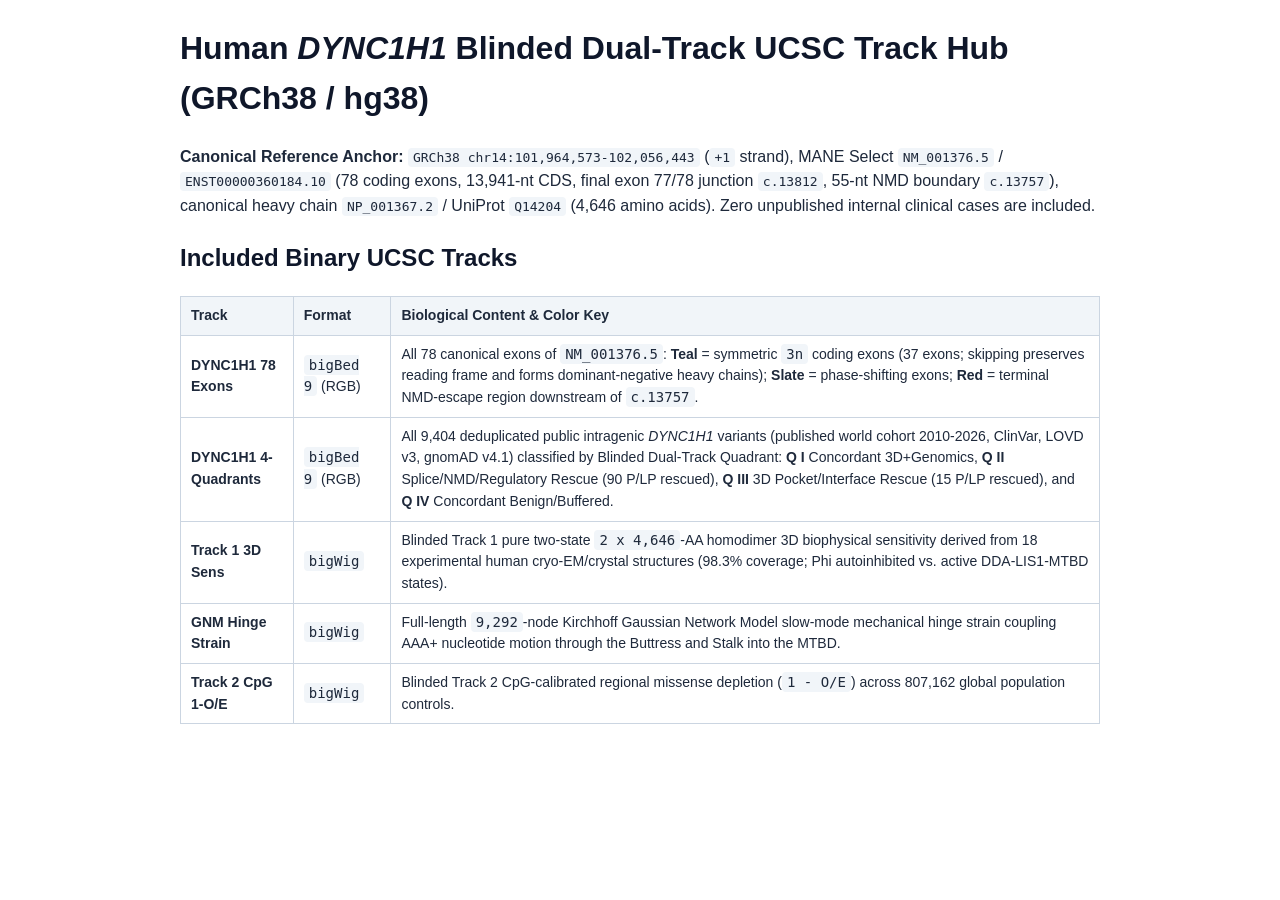
==== GRCh38/DYNC1H1_TrackHub_Doc.html @ 26295774 "Add files via upload" ====
<!DOCTYPE html>
<html lang="en">
<head>
  <meta charset="utf-8">
  <title>DYNC1H1 Blinded Dual-Track UCSC Track Hub (GRCh38)</title>
  <style>
    body { font-family: -apple-system, BlinkMacSystemFont, "Segoe UI", Roboto, sans-serif; max-width: 920px; margin: 24px auto; line-height: 1.55; color: #1e293b; padding: 0 16px; }
    h1, h2 { color: #0f172a; }
    table { border-collapse: collapse; width: 100%; margin: 16px 0; font-size: 14px; }
    th, td { border: 1px solid #cbd5e1; padding: 8px 10px; text-align: left; }
    th { background: #f1f5f9; }
    code { background: #f1f5f9; padding: 2px 5px; border-radius: 4px; }
  </style>
</head>
<body>
  <h1>Human <i>DYNC1H1</i> Blinded Dual-Track UCSC Track Hub (GRCh38 / hg38)</h1>
  <p><b>Canonical Reference Anchor:</b> <code>GRCh38 chr14:101,964,573-102,056,443</code> (<code>+1</code> strand), MANE Select <code>NM_001376.5</code> / <code>ENST00000360184.10</code> (78 coding exons, 13,941-nt CDS, final exon 77/78 junction <code>c.13812</code>, 55-nt NMD boundary <code>c.13757</code>), canonical heavy chain <code>NP_001367.2</code> / UniProt <code>Q14204</code> (4,646 amino acids). Zero unpublished internal clinical cases are included.</p>

  <h2>Included Binary UCSC Tracks</h2>
  <table>
    <thead>
      <tr><th>Track</th><th>Format</th><th>Biological Content &amp; Color Key</th></tr>
    </thead>
    <tbody>
      <tr>
        <td><b>DYNC1H1 78 Exons</b></td>
        <td><code>bigBed 9</code> (RGB)</td>
        <td>All 78 canonical exons of <code>NM_001376.5</code>: <b>Teal</b> = symmetric <code>3n</code> coding exons (37 exons; skipping preserves reading frame and forms dominant-negative heavy chains); <b>Slate</b> = phase-shifting exons; <b>Red</b> = terminal NMD-escape region downstream of <code>c.13757</code>.</td>
      </tr>
      <tr>
        <td><b>DYNC1H1 4-Quadrants</b></td>
        <td><code>bigBed 9</code> (RGB)</td>
        <td>All 9,404 deduplicated public intragenic <i>DYNC1H1</i> variants (published world cohort 2010-2026, ClinVar, LOVD v3, gnomAD v4.1) classified by Blinded Dual-Track Quadrant: <b>Q I</b> Concordant 3D+Genomics, <b>Q II</b> Splice/NMD/Regulatory Rescue (90 P/LP rescued), <b>Q III</b> 3D Pocket/Interface Rescue (15 P/LP rescued), and <b>Q IV</b> Concordant Benign/Buffered.</td>
      </tr>
      <tr>
        <td><b>Track 1 3D Sens</b></td>
        <td><code>bigWig</code></td>
        <td>Blinded Track 1 pure two-state <code>2 x 4,646</code>-AA homodimer 3D biophysical sensitivity derived from 18 experimental human cryo-EM/crystal structures (98.3% coverage; Phi autoinhibited vs. active DDA-LIS1-MTBD states).</td>
      </tr>
      <tr>
        <td><b>GNM Hinge Strain</b></td>
        <td><code>bigWig</code></td>
        <td>Full-length <code>9,292</code>-node Kirchhoff Gaussian Network Model slow-mode mechanical hinge strain coupling AAA+ nucleotide motion through the Buttress and Stalk into the MTBD.</td>
      </tr>
      <tr>
        <td><b>Track 2 CpG 1-O/E</b></td>
        <td><code>bigWig</code></td>
        <td>Blinded Track 2 CpG-calibrated regional missense depletion (<code>1 - O/E</code>) across 807,162 global population controls.</td>
      </tr>
    </tbody>
  </table>
</body>
</html>
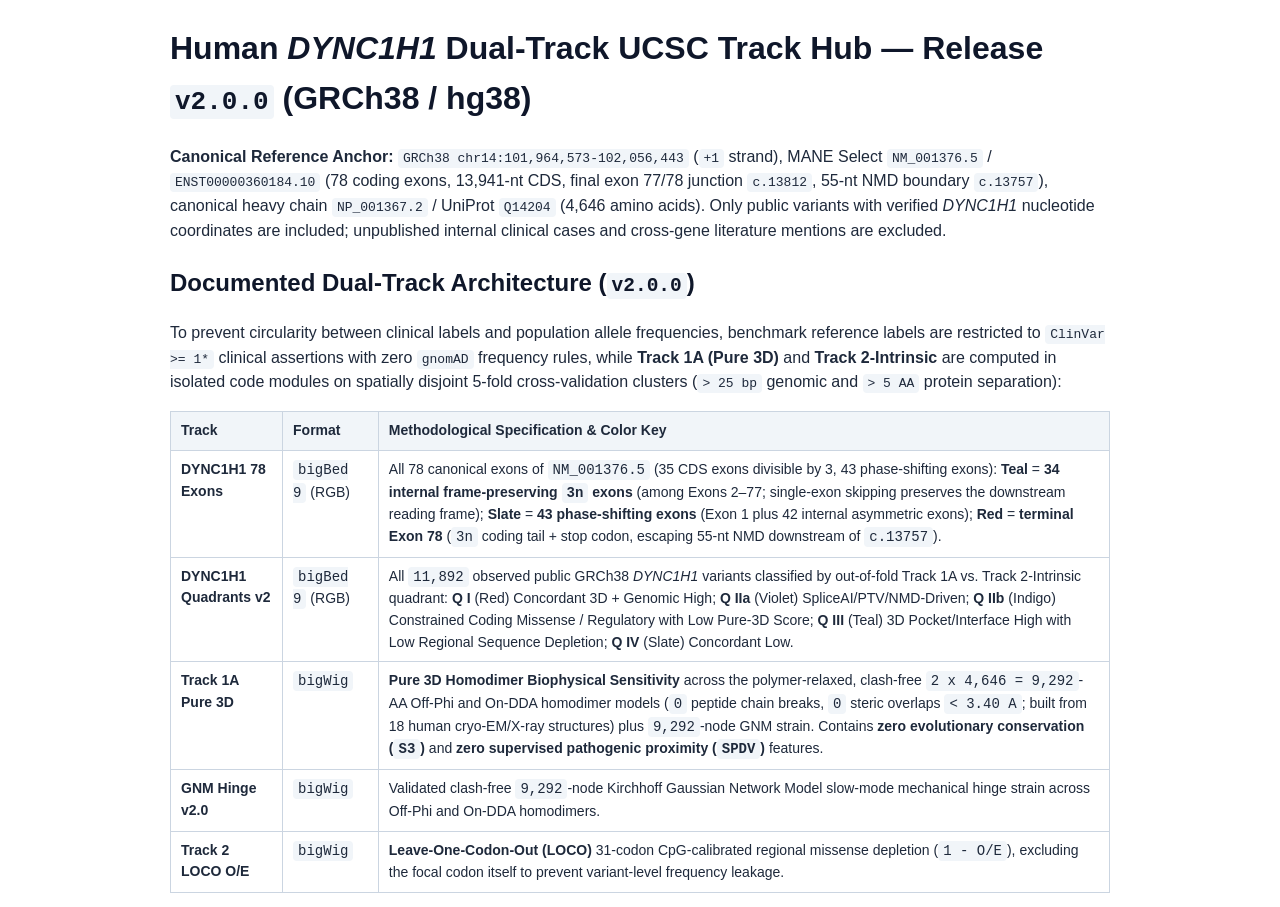
==== commit 2803d5ed: "Release v2.0.0: Validated clash-free Track 1A Pure 3D, GNM v2, LOCO O/E & 34+1+43 Exon BBI tracks" ====
--- a/GRCh38/DYNC1H1_TrackHub_Doc.html
+++ b/GRCh38/DYNC1H1_TrackHub_Doc.html
@@ -2,50 +2,52 @@
 <html lang="en">
 <head>
   <meta charset="utf-8">
-  <title>DYNC1H1 Blinded Dual-Track UCSC Track Hub (GRCh38)</title>
+  <title>DYNC1H1 Dual-Track UCSC Track Hub v2.0.0 (GRCh38)</title>
   <style>
-    body { font-family: -apple-system, BlinkMacSystemFont, "Segoe UI", Roboto, sans-serif; max-width: 920px; margin: 24px auto; line-height: 1.55; color: #1e293b; padding: 0 16px; }
+    body { font-family: -apple-system, BlinkMacSystemFont, "Segoe UI", Roboto, sans-serif; max-width: 940px; margin: 24px auto; line-height: 1.55; color: #1e293b; padding: 0 16px; }
     h1, h2 { color: #0f172a; }
     table { border-collapse: collapse; width: 100%; margin: 16px 0; font-size: 14px; }
-    th, td { border: 1px solid #cbd5e1; padding: 8px 10px; text-align: left; }
+    th, td { border: 1px solid #cbd5e1; padding: 8px 10px; text-align: left; vertical-align: top; }
     th { background: #f1f5f9; }
     code { background: #f1f5f9; padding: 2px 5px; border-radius: 4px; }
   </style>
 </head>
 <body>
-  <h1>Human <i>DYNC1H1</i> Blinded Dual-Track UCSC Track Hub (GRCh38 / hg38)</h1>
-  <p><b>Canonical Reference Anchor:</b> <code>GRCh38 chr14:101,964,573-102,056,443</code> (<code>+1</code> strand), MANE Select <code>NM_001376.5</code> / <code>ENST00000360184.10</code> (78 coding exons, 13,941-nt CDS, final exon 77/78 junction <code>c.13812</code>, 55-nt NMD boundary <code>c.13757</code>), canonical heavy chain <code>NP_001367.2</code> / UniProt <code>Q14204</code> (4,646 amino acids). Zero unpublished internal clinical cases are included.</p>
+  <h1>Human <i>DYNC1H1</i> Dual-Track UCSC Track Hub — Release <code>v2.0.0</code> (GRCh38 / hg38)</h1>
+  <p><b>Canonical Reference Anchor:</b> <code>GRCh38 chr14:101,964,573-102,056,443</code> (<code>+1</code> strand), MANE Select <code>NM_001376.5</code> / <code>ENST00000360184.10</code> (78 coding exons, 13,941-nt CDS, final exon 77/78 junction <code>c.13812</code>, 55-nt NMD boundary <code>c.13757</code>), canonical heavy chain <code>NP_001367.2</code> / UniProt <code>Q14204</code> (4,646 amino acids). Only public variants with verified <i>DYNC1H1</i> nucleotide coordinates are included; unpublished internal clinical cases and cross-gene literature mentions are excluded.</p>
 
-  <h2>Included Binary UCSC Tracks</h2>
+  <h2>Documented Dual-Track Architecture (<code>v2.0.0</code>)</h2>
+  <p>To prevent circularity between clinical labels and population allele frequencies, benchmark reference labels are restricted to <code>ClinVar &gt;= 1*</code> clinical assertions with zero <code>gnomAD</code> frequency rules, while <b>Track 1A (Pure 3D)</b> and <b>Track 2-Intrinsic</b> are computed in isolated code modules on spatially disjoint 5-fold cross-validation clusters (<code>&gt; 25 bp</code> genomic and <code>&gt; 5 AA</code> protein separation):</p>
+
   <table>
     <thead>
-      <tr><th>Track</th><th>Format</th><th>Biological Content &amp; Color Key</th></tr>
+      <tr><th>Track</th><th>Format</th><th>Methodological Specification &amp; Color Key</th></tr>
     </thead>
     <tbody>
       <tr>
         <td><b>DYNC1H1 78 Exons</b></td>
         <td><code>bigBed 9</code> (RGB)</td>
-        <td>All 78 canonical exons of <code>NM_001376.5</code>: <b>Teal</b> = symmetric <code>3n</code> coding exons (37 exons; skipping preserves reading frame and forms dominant-negative heavy chains); <b>Slate</b> = phase-shifting exons; <b>Red</b> = terminal NMD-escape region downstream of <code>c.13757</code>.</td>
+        <td>All 78 canonical exons of <code>NM_001376.5</code> (35 CDS exons divisible by 3, 43 phase-shifting exons): <b>Teal</b> = <b>34 internal frame-preserving <code>3n</code> exons</b> (among Exons 2–77; single-exon skipping preserves the downstream reading frame); <b>Slate</b> = <b>43 phase-shifting exons</b> (Exon 1 plus 42 internal asymmetric exons); <b>Red</b> = <b>terminal Exon 78</b> (<code>3n</code> coding tail + stop codon, escaping 55-nt NMD downstream of <code>c.13757</code>).</td>
       </tr>
       <tr>
-        <td><b>DYNC1H1 4-Quadrants</b></td>
+        <td><b>DYNC1H1 Quadrants v2</b></td>
         <td><code>bigBed 9</code> (RGB)</td>
-        <td>All 9,404 deduplicated public intragenic <i>DYNC1H1</i> variants (published world cohort 2010-2026, ClinVar, LOVD v3, gnomAD v4.1) classified by Blinded Dual-Track Quadrant: <b>Q I</b> Concordant 3D+Genomics, <b>Q II</b> Splice/NMD/Regulatory Rescue (90 P/LP rescued), <b>Q III</b> 3D Pocket/Interface Rescue (15 P/LP rescued), and <b>Q IV</b> Concordant Benign/Buffered.</td>
+        <td>All <code>11,892</code> observed public GRCh38 <i>DYNC1H1</i> variants classified by out-of-fold Track 1A vs. Track 2-Intrinsic quadrant: <b>Q I</b> (Red) Concordant 3D + Genomic High; <b>Q IIa</b> (Violet) SpliceAI/PTV/NMD-Driven; <b>Q IIb</b> (Indigo) Constrained Coding Missense / Regulatory with Low Pure-3D Score; <b>Q III</b> (Teal) 3D Pocket/Interface High with Low Regional Sequence Depletion; <b>Q IV</b> (Slate) Concordant Low.</td>
       </tr>
       <tr>
-        <td><b>Track 1 3D Sens</b></td>
+        <td><b>Track 1A Pure 3D</b></td>
         <td><code>bigWig</code></td>
-        <td>Blinded Track 1 pure two-state <code>2 x 4,646</code>-AA homodimer 3D biophysical sensitivity derived from 18 experimental human cryo-EM/crystal structures (98.3% coverage; Phi autoinhibited vs. active DDA-LIS1-MTBD states).</td>
+        <td><b>Pure 3D Homodimer Biophysical Sensitivity</b> across the polymer-relaxed, clash-free <code>2 x 4,646 = 9,292</code>-AA Off-Phi and On-DDA homodimer models (<code>0</code> peptide chain breaks, <code>0</code> steric overlaps <code>&lt; 3.40 A</code>; built from 18 human cryo-EM/X-ray structures) plus <code>9,292</code>-node GNM strain. Contains <b>zero evolutionary conservation (<code>S3</code>)</b> and <b>zero supervised pathogenic proximity (<code>SPDV</code>)</b> features.</td>
       </tr>
       <tr>
-        <td><b>GNM Hinge Strain</b></td>
+        <td><b>GNM Hinge v2.0</b></td>
         <td><code>bigWig</code></td>
-        <td>Full-length <code>9,292</code>-node Kirchhoff Gaussian Network Model slow-mode mechanical hinge strain coupling AAA+ nucleotide motion through the Buttress and Stalk into the MTBD.</td>
+        <td>Validated clash-free <code>9,292</code>-node Kirchhoff Gaussian Network Model slow-mode mechanical hinge strain across Off-Phi and On-DDA homodimers.</td>
       </tr>
       <tr>
-        <td><b>Track 2 CpG 1-O/E</b></td>
+        <td><b>Track 2 LOCO O/E</b></td>
         <td><code>bigWig</code></td>
-        <td>Blinded Track 2 CpG-calibrated regional missense depletion (<code>1 - O/E</code>) across 807,162 global population controls.</td>
+        <td><b>Leave-One-Codon-Out (LOCO)</b> 31-codon CpG-calibrated regional missense depletion (<code>1 - O/E</code>), excluding the focal codon itself to prevent variant-level frequency leakage.</td>
       </tr>
     </tbody>
   </table>
